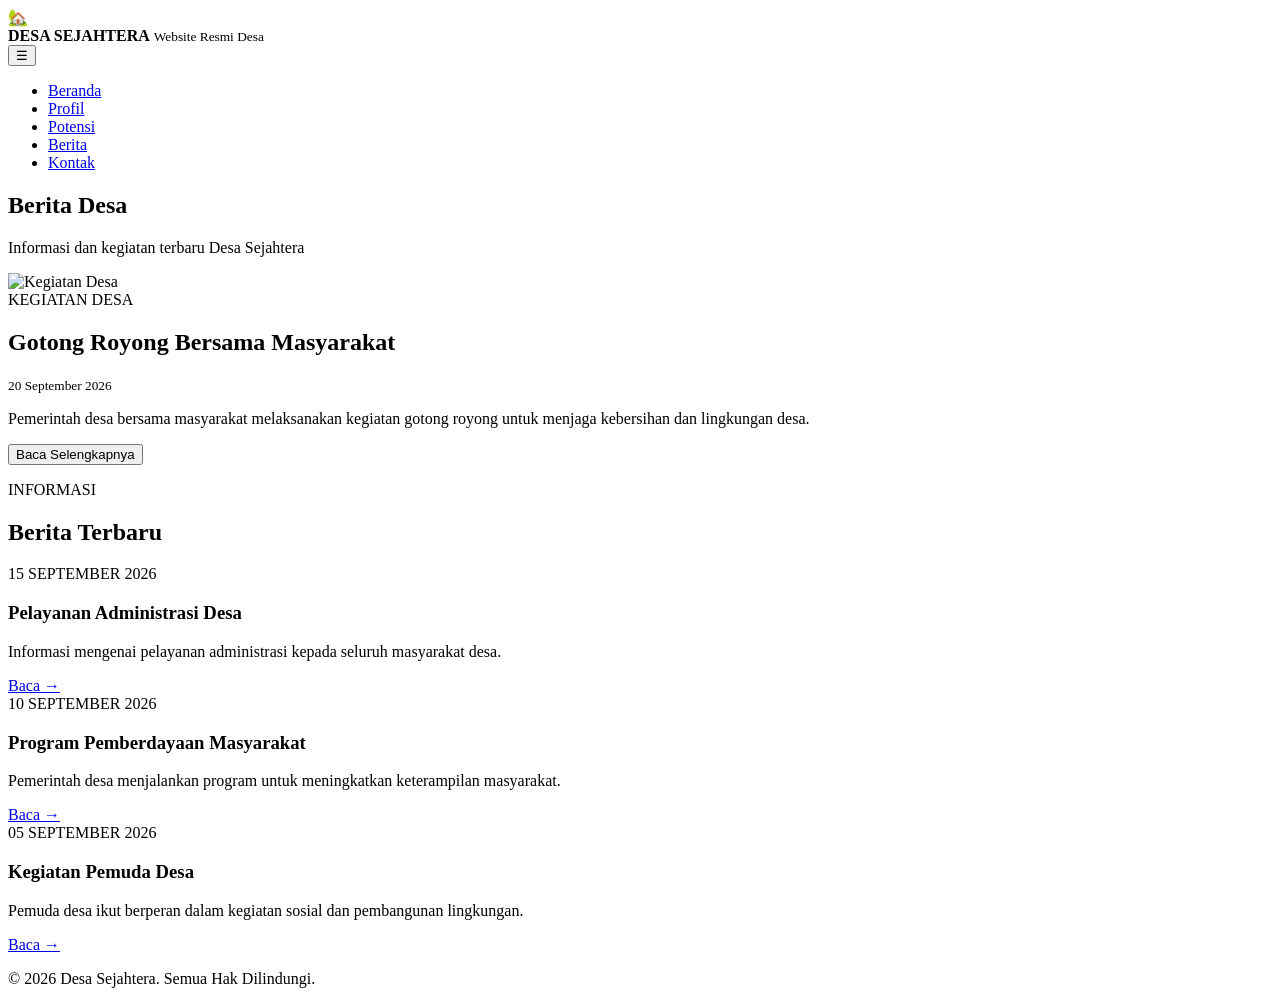
==== berita.html @ 16abff27 "Create berita.html" ====
<!DOCTYPE html>
<html lang="id">
<head>
    <meta charset="UTF-8">
    <meta name="viewport" content="width=device-width, initial-scale=1.0">
    <title>Berita Desa - Desa Sejahtera</title>
    <link rel="stylesheet" href="style.css">
</head>
<body>

<header>
    <nav class="navbar">
        <div class="logo">
            <span>🏡</span>
            <div>
                <strong>DESA SEJAHTERA</strong>
                <small>Website Resmi Desa</small>
            </div>
        </div>

        <button class="menu-toggle" onclick="toggleMenu()">☰</button>

        <ul class="nav-menu" id="navMenu">
            <li><a href="index.html">Beranda</a></li>
            <li><a href="profil.html">Profil</a></li>
            <li><a href="potensi.html">Potensi</a></li>
            <li><a class="active" href="berita.html">Berita</a></li>
            <li><a href="kontak.html">Kontak</a></li>
        </ul>
    </nav>
</header>

<section class="page-header">
    <h1>Berita Desa</h1>
    <p>Informasi dan kegiatan terbaru Desa Sejahtera</p>
</section>

<section class="section">

    <div class="news-feature">
        <img src="foto/kegiatan.jpg" alt="Kegiatan Desa">

        <div>
            <span class="badge">KEGIATAN DESA</span>
            <h2>Gotong Royong Bersama Masyarakat</h2>
            <small>20 September 2026</small>

            <p>
                Pemerintah desa bersama masyarakat melaksanakan
                kegiatan gotong royong untuk menjaga kebersihan
                dan lingkungan desa.
            </p>

            <button class="btn" onclick="showNews()">
                Baca Selengkapnya
            </button>
        </div>
    </div>

    <div class="section-title news-title">
        <p>INFORMASI</p>
        <h2>Berita Terbaru</h2>
    </div>

    <div class="news-grid">

        <article class="news-card">
            <span>15 SEPTEMBER 2026</span>
            <h3>Pelayanan Administrasi Desa</h3>
            <p>
                Informasi mengenai pelayanan administrasi
                kepada seluruh masyarakat desa.
            </p>
            <a href="#">Baca →</a>
        </article>

        <article class="news-card">
            <span>10 SEPTEMBER 2026</span>
            <h3>Program Pemberdayaan Masyarakat</h3>
            <p>
                Pemerintah desa menjalankan program untuk
                meningkatkan keterampilan masyarakat.
            </p>
            <a href="#">Baca →</a>
        </article>

        <article class="news-card">
            <span>05 SEPTEMBER 2026</span>
            <h3>Kegiatan Pemuda Desa</h3>
            <p>
                Pemuda desa ikut berperan dalam kegiatan
                sosial dan pembangunan lingkungan.
            </p>
            <a href="#">Baca →</a>
        </article>

    </div>

</section>

<footer>
    <p>© 2026 Desa Sejahtera. Semua Hak Dilindungi.</p>
</footer>

<script src="script.js"></script>
</body>
</html>
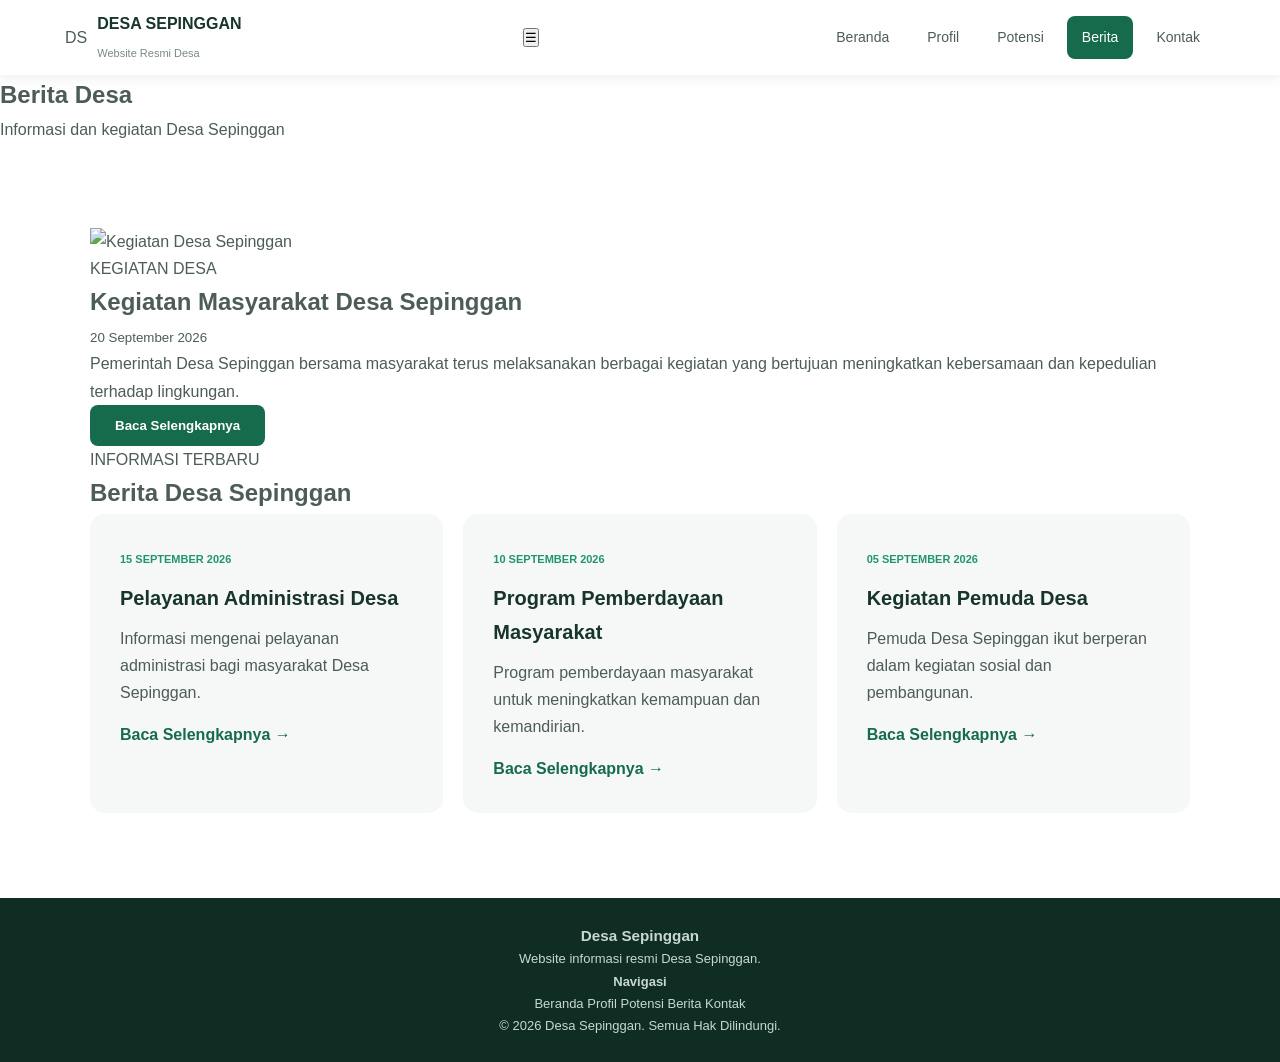
==== commit e667e19f: "Update berita.html" ====
--- a/berita.html
+++ b/berita.html
@@ -1,107 +1,243 @@
 <!DOCTYPE html>
 <html lang="id">
+
 <head>
+
     <meta charset="UTF-8">
-    <meta name="viewport" content="width=device-width, initial-scale=1.0">
-    <title>Berita Desa - Desa Sejahtera</title>
+
+    <meta
+        name="viewport"
+        content="width=device-width, initial-scale=1.0"
+    >
+
+    <title>Desa Sepinggan | Berita</title>
+
     <link rel="stylesheet" href="style.css">
+
 </head>
+
+
 <body>
 
 <header>
+
     <nav class="navbar">
-        <div class="logo">
-            <span>🏡</span>
+
+        <a href="index.html" class="logo">
+
+            <div class="logo-icon">DS</div>
+
             <div>
-                <strong>DESA SEJAHTERA</strong>
+                <strong>DESA SEPINGGAN</strong>
                 <small>Website Resmi Desa</small>
             </div>
-        </div>
-
-        <button class="menu-toggle" onclick="toggleMenu()">☰</button>
+
+        </a>
+
+
+        <button class="menu-btn" onclick="toggleMenu()">
+            ☰
+        </button>
+
 
         <ul class="nav-menu" id="navMenu">
-            <li><a href="index.html">Beranda</a></li>
-            <li><a href="profil.html">Profil</a></li>
-            <li><a href="potensi.html">Potensi</a></li>
-            <li><a class="active" href="berita.html">Berita</a></li>
-            <li><a href="kontak.html">Kontak</a></li>
+
+            <li>
+                <a href="index.html">Beranda</a>
+            </li>
+
+            <li>
+                <a href="profil.html">Profil</a>
+            </li>
+
+            <li>
+                <a href="potensi.html">Potensi</a>
+            </li>
+
+            <li>
+                <a href="berita.html" class="active">
+                    Berita
+                </a>
+            </li>
+
+            <li>
+                <a href="kontak.html">Kontak</a>
+            </li>
+
         </ul>
+
     </nav>
+
 </header>
 
-<section class="page-header">
+
+<section class="page-banner">
+
     <h1>Berita Desa</h1>
-    <p>Informasi dan kegiatan terbaru Desa Sejahtera</p>
+
+    <p>
+        Informasi dan kegiatan Desa Sepinggan
+    </p>
+
 </section>
 
+
 <section class="section">
 
-    <div class="news-feature">
-        <img src="foto/kegiatan.jpg" alt="Kegiatan Desa">
+    <div class="featured-news">
+
+        <img
+            src="foto/IMG_9114.jpeg"
+            alt="Kegiatan Desa Sepinggan"
+        >
+
 
         <div>
-            <span class="badge">KEGIATAN DESA</span>
-            <h2>Gotong Royong Bersama Masyarakat</h2>
-            <small>20 September 2026</small>
-
-            <p>
-                Pemerintah desa bersama masyarakat melaksanakan
-                kegiatan gotong royong untuk menjaga kebersihan
-                dan lingkungan desa.
-            </p>
-
-            <button class="btn" onclick="showNews()">
+
+            <span class="news-category">
+                KEGIATAN DESA
+            </span>
+
+            <h2>
+                Kegiatan Masyarakat Desa Sepinggan
+            </h2>
+
+            <small>
+                20 September 2026
+            </small>
+
+            <p>
+                Pemerintah Desa Sepinggan bersama masyarakat
+                terus melaksanakan berbagai kegiatan yang
+                bertujuan meningkatkan kebersamaan dan
+                kepedulian terhadap lingkungan.
+            </p>
+
+            <button
+                class="btn"
+                onclick="showNews()"
+            >
                 Baca Selengkapnya
             </button>
+
         </div>
-    </div>
-
-    <div class="section-title news-title">
-        <p>INFORMASI</p>
-        <h2>Berita Terbaru</h2>
-    </div>
+
+    </div>
+
+
+    <div class="section-heading news-heading">
+
+        <span>INFORMASI TERBARU</span>
+
+        <h2>Berita Desa Sepinggan</h2>
+
+    </div>
+
 
     <div class="news-grid">
 
+
         <article class="news-card">
-            <span>15 SEPTEMBER 2026</span>
-            <h3>Pelayanan Administrasi Desa</h3>
+
+            <span>
+                15 SEPTEMBER 2026
+            </span>
+
+            <h3>
+                Pelayanan Administrasi Desa
+            </h3>
+
             <p>
                 Informasi mengenai pelayanan administrasi
-                kepada seluruh masyarakat desa.
-            </p>
-            <a href="#">Baca →</a>
+                bagi masyarakat Desa Sepinggan.
+            </p>
+
+            <a href="#">
+                Baca Selengkapnya →
+            </a>
+
         </article>
 
+
         <article class="news-card">
-            <span>10 SEPTEMBER 2026</span>
-            <h3>Program Pemberdayaan Masyarakat</h3>
-            <p>
-                Pemerintah desa menjalankan program untuk
-                meningkatkan keterampilan masyarakat.
-            </p>
-            <a href="#">Baca →</a>
+
+            <span>
+                10 SEPTEMBER 2026
+            </span>
+
+            <h3>
+                Program Pemberdayaan Masyarakat
+            </h3>
+
+            <p>
+                Program pemberdayaan masyarakat untuk
+                meningkatkan kemampuan dan kemandirian.
+            </p>
+
+            <a href="#">
+                Baca Selengkapnya →
+            </a>
+
         </article>
 
+
         <article class="news-card">
-            <span>05 SEPTEMBER 2026</span>
-            <h3>Kegiatan Pemuda Desa</h3>
-            <p>
-                Pemuda desa ikut berperan dalam kegiatan
-                sosial dan pembangunan lingkungan.
-            </p>
-            <a href="#">Baca →</a>
+
+            <span>
+                05 SEPTEMBER 2026
+            </span>
+
+            <h3>
+                Kegiatan Pemuda Desa
+            </h3>
+
+            <p>
+                Pemuda Desa Sepinggan ikut berperan
+                dalam kegiatan sosial dan pembangunan.
+            </p>
+
+            <a href="#">
+                Baca Selengkapnya →
+            </a>
+
         </article>
 
+
     </div>
 
 </section>
 
+
 <footer>
-    <p>© 2026 Desa Sejahtera. Semua Hak Dilindungi.</p>
+
+    <div class="footer-content">
+
+        <div>
+            <h3>Desa Sepinggan</h3>
+            <p>
+                Website informasi resmi Desa Sepinggan.
+            </p>
+        </div>
+
+        <div>
+            <h4>Navigasi</h4>
+            <a href="index.html">Beranda</a>
+            <a href="profil.html">Profil</a>
+            <a href="potensi.html">Potensi</a>
+            <a href="berita.html">Berita</a>
+            <a href="kontak.html">Kontak</a>
+        </div>
+
+    </div>
+
+    <div class="copyright">
+        © 2026 Desa Sepinggan. Semua Hak Dilindungi.
+    </div>
+
 </footer>
 
+
 <script src="script.js"></script>
+
 </body>
 </html>
--- a/style.css
+++ b/style.css
@@ -0,0 +1,709 @@
+* {
+    margin: 0;
+    padding: 0;
+    box-sizing: border-box;
+}
+
+:root {
+    --primary: #176b4d;
+    --secondary: #22966b;
+    --dark: #17352b;
+    --light: #f5f8f6;
+    --text: #4d5c56;
+    --white: #ffffff;
+}
+
+body {
+    font-family: Arial, Helvetica, sans-serif;
+    color: var(--text);
+    background: white;
+    line-height: 1.7;
+}
+
+html {
+    scroll-behavior: smooth;
+}
+
+a {
+    text-decoration: none;
+    color: inherit;
+}
+
+/* NAVBAR */
+
+header {
+    position: sticky;
+    top: 0;
+    z-index: 1000;
+    background: rgba(255,255,255,0.96);
+    box-shadow: 0 2px 15px rgba(0,0,0,0.08);
+}
+
+.navbar {
+    max-width: 1200px;
+    margin: auto;
+    min-height: 75px;
+    padding: 0 25px;
+
+    display: flex;
+    align-items: center;
+    justify-content: space-between;
+}
+
+.logo {
+    display: flex;
+    align-items: center;
+    gap: 10px;
+}
+
+.logo span {
+    font-size: 32px;
+}
+
+.logo strong {
+    display: block;
+    color: var(--dark);
+    font-size: 16px;
+}
+
+.logo small {
+    color: #7a8983;
+    font-size: 11px;
+}
+
+.nav-menu {
+    display: flex;
+    list-style: none;
+    gap: 8px;
+}
+
+.nav-menu a {
+    display: block;
+    padding: 10px 15px;
+    border-radius: 8px;
+    transition: 0.3s;
+    font-size: 14px;
+}
+
+.nav-menu a:hover,
+.nav-menu a.active {
+    color: white;
+    background: var(--primary);
+}
+
+.menu-toggle {
+    display: none;
+    border: none;
+    background: none;
+    font-size: 28px;
+    cursor: pointer;
+}
+
+/* HERO */
+
+.hero {
+    min-height: 600px;
+    position: relative;
+    overflow: hidden;
+}
+
+.hero img {
+    width: 100%;
+    height: 600px;
+    object-fit: cover;
+}
+
+.hero::after {
+    content: "";
+    position: absolute;
+    inset: 0;
+    background: linear-gradient(
+        90deg,
+        rgba(0,0,0,0.68),
+        rgba(0,0,0,0.25),
+        rgba(0,0,0,0.05)
+    );
+}
+
+.hero-content {
+    position: absolute;
+    z-index: 2;
+    top: 50%;
+    left: 8%;
+    transform: translateY(-50%);
+    color: white;
+    max-width: 600px;
+}
+
+.subtitle {
+    color: var(--secondary);
+    font-weight: bold;
+    letter-spacing: 2px;
+    font-size: 13px;
+    margin-bottom: 8px;
+}
+
+.hero .subtitle {
+    color: #b9efd7;
+}
+
+.hero h1 {
+    font-size: clamp(45px, 7vw, 78px);
+    line-height: 1.1;
+    margin-bottom: 20px;
+}
+
+.hero-content > p:not(.subtitle) {
+    font-size: 18px;
+    margin-bottom: 30px;
+}
+
+/* BUTTON */
+
+.btn {
+    display: inline-block;
+    border: none;
+    background: var(--primary);
+    color: white;
+    padding: 13px 25px;
+    border-radius: 8px;
+    font-weight: bold;
+    cursor: pointer;
+    transition: 0.3s;
+}
+
+.btn:hover {
+    background: var(--secondary);
+    transform: translateY(-2px);
+}
+
+.btn.light {
+    background: white;
+    color: var(--primary);
+}
+
+/* SECTION */
+
+.section {
+    max-width: 1150px;
+    margin: auto;
+    padding: 85px 25px;
+}
+
+.gray {
+    max-width: none;
+    background: var(--light);
+}
+
+.gray > * {
+    max-width: 1150px;
+    margin-left: auto;
+    margin-right: auto;
+}
+
+.section-title {
+    text-align: center;
+    margin-bottom: 45px;
+}
+
+.section-title p {
+    color: var(--secondary);
+    font-size: 13px;
+    font-weight: bold;
+    letter-spacing: 2px;
+}
+
+.section-title h2 {
+    color: var(--dark);
+    font-size: 35px;
+    margin-top: 5px;
+}
+
+/* ABOUT */
+
+.about {
+    display: grid;
+    grid-template-columns: 1fr 1fr;
+    gap: 60px;
+    align-items: center;
+}
+
+.about h3 {
+    color: var(--dark);
+    font-size: 28px;
+    margin-bottom: 15px;
+}
+
+.about p {
+    margin-bottom: 20px;
+}
+
+.text-btn {
+    color: var(--primary);
+    font-weight: bold;
+}
+
+.stats {
+    display: grid;
+    grid-template-columns: 1fr 1fr;
+    gap: 15px;
+}
+
+.stat {
+    padding: 30px 15px;
+    text-align: center;
+    background: var(--light);
+    border-radius: 12px;
+}
+
+.stat h3 {
+    color: var(--primary);
+    font-size: 30px;
+}
+
+/* HIGHLIGHT */
+
+.highlight {
+    padding: 65px 8%;
+    background: var(--primary);
+    color: white;
+
+    display: flex;
+    justify-content: space-between;
+    align-items: center;
+    gap: 30px;
+}
+
+.highlight .subtitle {
+    color: #a9e7cf;
+}
+
+.highlight h2 {
+    font-size: 35px;
+    margin-bottom: 10px;
+}
+
+/* PAGE HEADER */
+
+.page-header {
+    padding: 80px 20px;
+    text-align: center;
+    background: linear-gradient(
+        135deg,
+        #123e30,
+        #22966b
+    );
+    color: white;
+}
+
+.page-header h1 {
+    font-size: 48px;
+    margin-bottom: 5px;
+}
+
+/* PROFILE */
+
+.profile-grid {
+    display: grid;
+    grid-template-columns: 1fr 1fr;
+    gap: 60px;
+    align-items: center;
+}
+
+.profile-image img {
+    width: 100%;
+    height: 420px;
+    object-fit: cover;
+    border-radius: 18px;
+}
+
+.profile-text h2 {
+    color: var(--dark);
+    font-size: 38px;
+    margin-bottom: 20px;
+}
+
+.profile-text p:not(.subtitle) {
+    margin-bottom: 15px;
+}
+
+.vision-grid {
+    display: grid;
+    grid-template-columns: 1fr 1fr;
+    gap: 25px;
+}
+
+.vision-card {
+    background: white;
+    padding: 35px;
+    border-radius: 15px;
+    box-shadow: 0 5px 20px rgba(0,0,0,0.06);
+}
+
+.icon {
+    font-size: 35px;
+    margin-bottom: 10px;
+}
+
+.vision-card h3 {
+    color: var(--dark);
+    font-size: 24px;
+    margin-bottom: 10px;
+}
+
+.officials {
+    display: grid;
+    grid-template-columns: repeat(3, 1fr);
+    gap: 25px;
+}
+
+.official {
+    text-align: center;
+    padding: 30px;
+    background: var(--light);
+    border-radius: 15px;
+}
+
+.avatar {
+    font-size: 60px;
+    margin-bottom: 15px;
+}
+
+.official h3 {
+    color: var(--dark);
+}
+
+/* POTENSI */
+
+.main-potential {
+    display: grid;
+    grid-template-columns: 1.1fr 1fr;
+    gap: 50px;
+    align-items: center;
+}
+
+.main-potential img {
+    width: 100%;
+    height: 400px;
+    object-fit: cover;
+    border-radius: 18px;
+}
+
+.main-potential h2 {
+    color: var(--dark);
+    font-size: 40px;
+    margin-bottom: 15px;
+}
+
+.main-potential p:not(.subtitle) {
+    margin-bottom: 25px;
+}
+
+.potential-grid {
+    display: grid;
+    grid-template-columns: repeat(4, 1fr);
+    gap: 20px;
+}
+
+.potential-card {
+    background: white;
+    padding: 30px 20px;
+    text-align: center;
+    border-radius: 15px;
+    box-shadow: 0 5px 20px rgba(0,0,0,0.06);
+    transition: 0.3s;
+}
+
+.potential-card:hover {
+    transform: translateY(-7px);
+}
+
+.potential-icon {
+    font-size: 40px;
+    margin-bottom: 12px;
+}
+
+.potential-card h3 {
+    color: var(--dark);
+    margin-bottom: 8px;
+}
+
+/* BERITA */
+
+.news-feature {
+    display: grid;
+    grid-template-columns: 1.1fr 1fr;
+    gap: 50px;
+    align-items: center;
+    margin-bottom: 80px;
+}
+
+.news-feature img {
+    width: 100%;
+    height: 380px;
+    object-fit: cover;
+    border-radius: 18px;
+}
+
+.badge {
+    display: inline-block;
+    padding: 6px 12px;
+    background: #dff4eb;
+    color: var(--primary);
+    border-radius: 20px;
+    font-size: 11px;
+    font-weight: bold;
+    margin-bottom: 10px;
+}
+
+.news-feature h2 {
+    color: var(--dark);
+    font-size: 34px;
+    line-height: 1.3;
+    margin-bottom: 8px;
+}
+
+.news-feature small {
+    display: block;
+    margin-bottom: 15px;
+}
+
+.news-feature p {
+    margin-bottom: 20px;
+}
+
+.news-title {
+    margin-bottom: 30px;
+}
+
+.news-grid {
+    display: grid;
+    grid-template-columns: repeat(3, 1fr);
+    gap: 20px;
+}
+
+.news-card {
+    padding: 30px;
+    background: var(--light);
+    border-radius: 15px;
+}
+
+.news-card span {
+    color: var(--secondary);
+    font-size: 11px;
+    font-weight: bold;
+}
+
+.news-card h3 {
+    color: var(--dark);
+    font-size: 20px;
+    margin: 10px 0;
+}
+
+.news-card p {
+    margin-bottom: 15px;
+}
+
+.news-card a {
+    color: var(--primary);
+    font-weight: bold;
+}
+
+/* KONTAK */
+
+.contact-grid {
+    display: grid;
+    grid-template-columns: 1fr 1fr;
+    gap: 50px;
+    align-items: center;
+}
+
+.contact-image {
+    position: relative;
+}
+
+.contact-image img {
+    width: 100%;
+    height: 480px;
+    object-fit: cover;
+    border-radius: 18px;
+}
+
+.contact-overlay {
+    position: absolute;
+    bottom: 20px;
+    left: 20px;
+    right: 20px;
+    padding: 25px;
+    border-radius: 12px;
+    color: white;
+    background: rgba(0,0,0,0.65);
+}
+
+.contact-overlay h2 {
+    margin-bottom: 5px;
+}
+
+.contact-item {
+    display: flex;
+    gap: 20px;
+    margin-bottom: 25px;
+}
+
+.contact-item > span {
+    font-size: 28px;
+}
+
+.contact-item h3 {
+    color: var(--dark);
+}
+
+.form-row {
+    display: grid;
+    grid-template-columns: 1fr 1fr;
+    gap: 15px;
+}
+
+.contact-form {
+    max-width: 800px;
+    margin: auto;
+}
+
+.contact-form input,
+.contact-form textarea {
+    width: 100%;
+    padding: 15px;
+    margin-bottom: 15px;
+    border: 1px solid #d8e1dc;
+    border-radius: 8px;
+    font-family: inherit;
+    font-size: 14px;
+    outline: none;
+}
+
+.contact-form input:focus,
+.contact-form textarea:focus {
+    border-color: var(--primary);
+}
+
+/* FOOTER */
+
+footer {
+    padding: 25px;
+    text-align: center;
+    background: #102d24;
+    color: #c6d8d1;
+    font-size: 13px;
+}
+
+/* RESPONSIVE */
+
+@media (max-width: 850px) {
+
+    .menu-toggle {
+        display: block;
+    }
+
+    .nav-menu {
+        position: absolute;
+        top: 75px;
+        left: 0;
+        right: 0;
+
+        background: white;
+        display: none;
+        flex-direction: column;
+        padding: 15px 25px;
+        box-shadow: 0 5px 15px rgba(0,0,0,0.1);
+    }
+
+    .nav-menu.show {
+        display: flex;
+    }
+
+    .hero,
+    .hero img {
+        height: 550px;
+    }
+
+    .hero-content {
+        left: 25px;
+        right: 25px;
+    }
+
+    .about,
+    .profile-grid,
+    .main-potential,
+    .news-feature,
+    .contact-grid {
+        grid-template-columns: 1fr;
+    }
+
+    .vision-grid {
+        grid-template-columns: 1fr;
+    }
+
+    .officials {
+        grid-template-columns: 1fr;
+    }
+
+    .potential-grid {
+        grid-template-columns: 1fr 1fr;
+    }
+
+    .news-grid {
+        grid-template-columns: 1fr;
+    }
+
+    .highlight {
+        flex-direction: column;
+        align-items: flex-start;
+    }
+}
+
+@media (max-width: 500px) {
+
+    .navbar {
+        padding: 0 15px;
+    }
+
+    .logo strong {
+        font-size: 13px;
+    }
+
+    .logo small {
+        font-size: 9px;
+    }
+
+    .hero h1 {
+        font-size: 45px;
+    }
+
+    .hero-content > p:not(.subtitle) {
+        font-size: 15px;
+    }
+
+    .section {
+        padding: 60px 18px;
+    }
+
+    .section-title h2 {
+        font-size: 28px;
+    }
+
+    .stats {
+        grid-template-columns: 1fr 1fr;
+    }
+
+    .potential-grid {
+        grid-template-columns: 1fr;
+    }
+
+    .form-row {
+        grid-template-columns: 1fr;
+    }
+
+    .page-header h1 {
+        font-size: 38px;
+    }
+}
